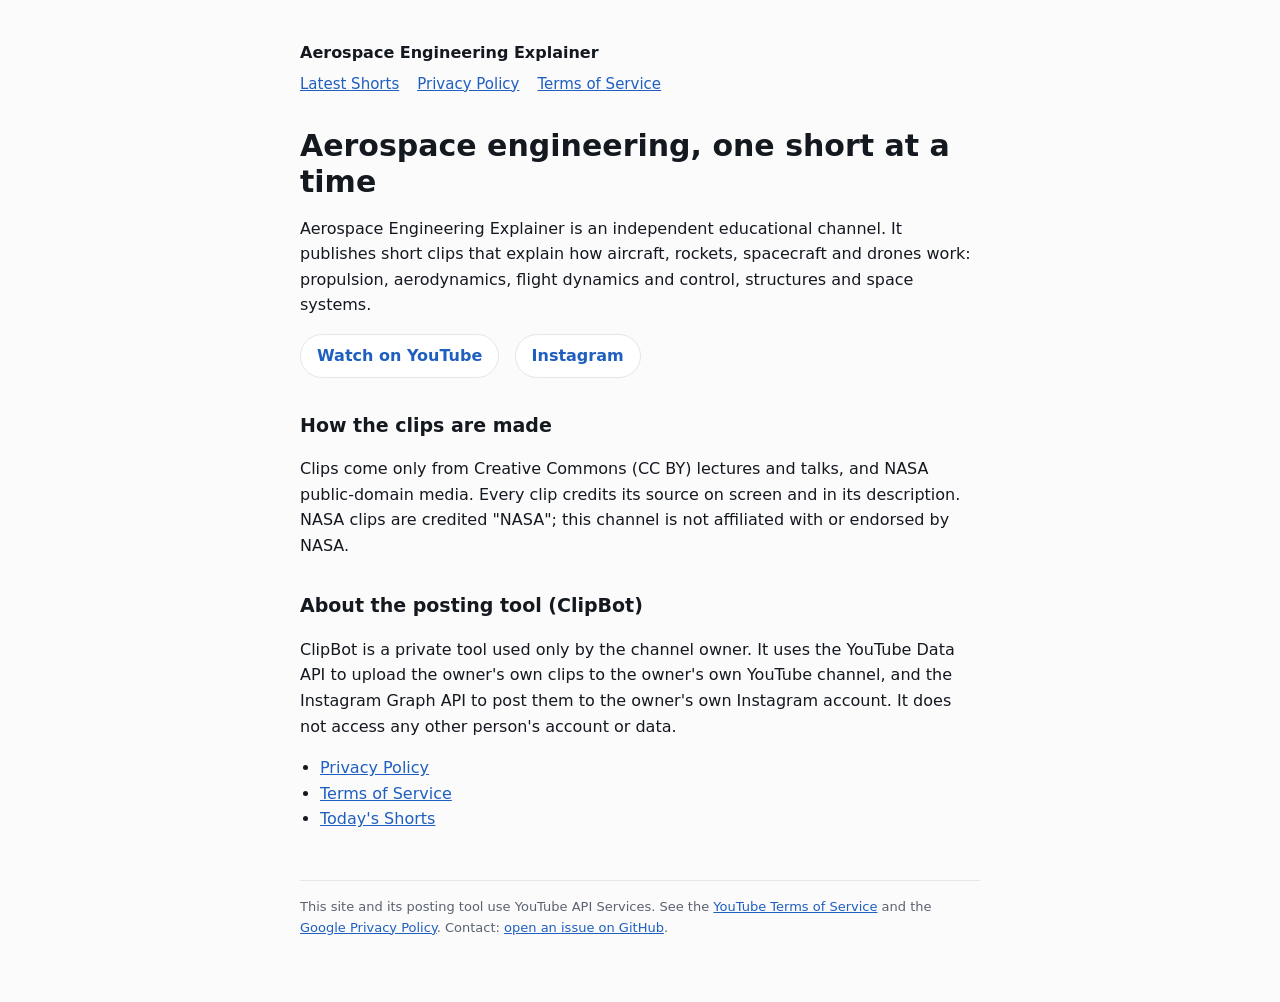
==== index.html @ 1a49ba31 "Add audit site (home, privacy, terms) and /latest/ Shorts page Co-Authored-By: Claude Opus 5.5 <nore" ====
<!DOCTYPE html>
<html lang="en"><head><meta charset="utf-8"><meta name="viewport" content="width=device-width,initial-scale=1"><title>Aerospace Engineering Explainer</title><meta name="description" content="Short, accurate explainers on aerospace engineering."><link rel="stylesheet" href="./assets/site.css"></head><body><main><header><a class="brand" href="./">Aerospace Engineering Explainer</a><nav><a href="./latest/">Latest Shorts</a><a href="./privacy/">Privacy Policy</a><a href="./terms/">Terms of Service</a></nav></header>
<h1>Aerospace engineering, one short at a time</h1>
<p>Aerospace Engineering Explainer is an independent educational channel. It publishes short clips that explain how aircraft, rockets, spacecraft and drones work: propulsion, aerodynamics, flight dynamics and control, structures and space systems.</p>
<p><a class="pill" href="https://www.youtube.com/channel/UC2qwTaNG3SNSwqggAJOHsig">Watch on YouTube</a> &nbsp; <a class="pill" href="https://www.instagram.com/aerospace.eng.explainer/">Instagram</a></p>
<h2>How the clips are made</h2>
<p>Clips come only from Creative Commons (CC BY) lectures and talks, and NASA public-domain media. Every clip credits its source on screen and in its description. NASA clips are credited "NASA"; this channel is not affiliated with or endorsed by NASA.</p>
<h2>About the posting tool (ClipBot)</h2>
<p>ClipBot is a private tool used only by the channel owner. It uses the YouTube Data API to upload the owner's own clips to the owner's own YouTube channel, and the Instagram Graph API to post them to the owner's own Instagram account. It does not access any other person's account or data.</p>
<ul><li><a href="privacy/">Privacy Policy</a></li><li><a href="terms/">Terms of Service</a></li><li><a href="latest/">Today's Shorts</a></li></ul>
<footer>This site and its posting tool use YouTube API Services. See the <a href="https://www.youtube.com/t/terms">YouTube Terms of Service</a> and the <a href="https://policies.google.com/privacy">Google Privacy Policy</a>. Contact: <a href="https://github.com/maheshreddy23/AerospaceEngineeringExplainer-public/issues">open an issue on GitHub</a>.</footer></main></body></html>
---- assets/site.css ----
:root{--ink:#14181f;--muted:#5a6270;--line:#e3e6ea;--accent:#1f5fbf;--bg:#fbfbfc}
*{box-sizing:border-box}
body{margin:0;font:16px/1.6 system-ui,-apple-system,"Segoe UI",Roboto,sans-serif;color:var(--ink);background:var(--bg)}
main{max-width:720px;margin:0 auto;padding:40px 20px 64px}
header a.brand{font-weight:700;color:var(--ink);text-decoration:none}
nav{display:flex;gap:18px;flex-wrap:wrap;margin:6px 0 32px;font-size:15px}
a{color:var(--accent)}
h1{font-size:30px;line-height:1.2;margin:0 0 12px}
h2{font-size:19px;margin:32px 0 8px}
p,li{color:var(--ink)} .muted{color:var(--muted);font-size:14px}
ul{padding-left:20px}
footer{margin-top:48px;padding-top:16px;border-top:1px solid var(--line);font-size:13px;color:var(--muted)}
.card{border:1px solid var(--line);border-radius:12px;padding:16px 18px;margin:12px 0;background:#fff}
.card .q{font-weight:600;margin:0 0 6px}
.pill{display:inline-block;background:#fff;border:1px solid var(--line);border-radius:999px;padding:8px 16px;text-decoration:none;font-weight:600}
@media (prefers-color-scheme:dark){:root{--ink:#e8eaed;--muted:#9aa1ab;--line:#2c3138;--accent:#7fb0ff;--bg:#111418}.card,.pill{background:#181c21}}
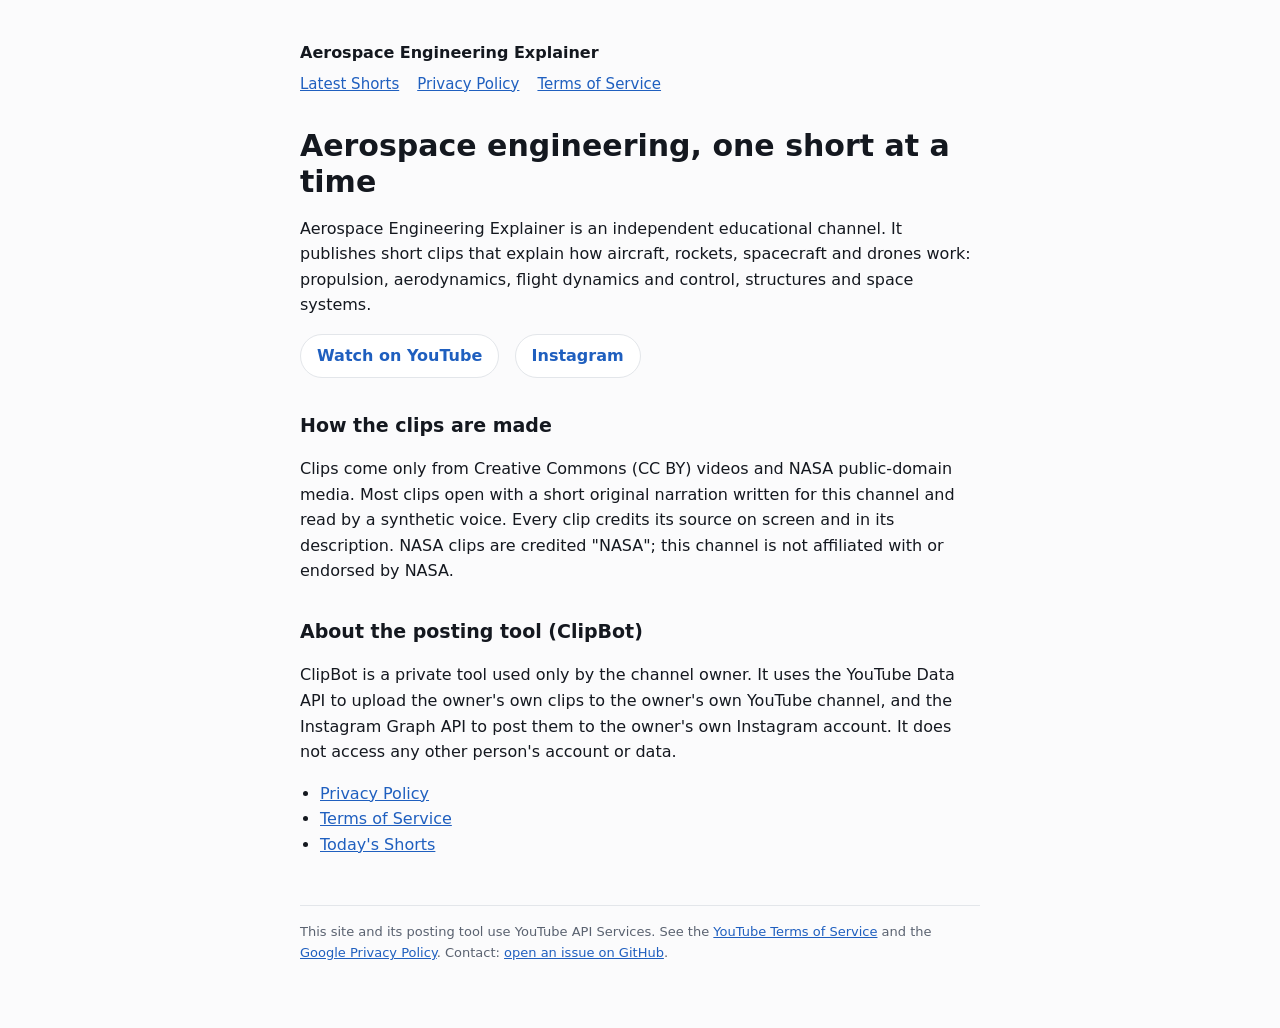
==== commit 2b908bcf: "site: describe narrated clips and where logs are kept (27 Nov) Co-Authored-By: Claude Opus 5.5 <nore" ====
--- a/index.html
+++ b/index.html
@@ -4,7 +4,7 @@
 <p>Aerospace Engineering Explainer is an independent educational channel. It publishes short clips that explain how aircraft, rockets, spacecraft and drones work: propulsion, aerodynamics, flight dynamics and control, structures and space systems.</p>
 <p><a class="pill" href="https://www.youtube.com/channel/UC2qwTaNG3SNSwqggAJOHsig">Watch on YouTube</a> &nbsp; <a class="pill" href="https://www.instagram.com/aerospace.eng.explainer/">Instagram</a></p>
 <h2>How the clips are made</h2>
-<p>Clips come only from Creative Commons (CC BY) lectures and talks, and NASA public-domain media. Every clip credits its source on screen and in its description. NASA clips are credited "NASA"; this channel is not affiliated with or endorsed by NASA.</p>
+<p>Clips come only from Creative Commons (CC BY) videos and NASA public-domain media. Most clips open with a short original narration written for this channel and read by a synthetic voice. Every clip credits its source on screen and in its description. NASA clips are credited "NASA"; this channel is not affiliated with or endorsed by NASA.</p>
 <h2>About the posting tool (ClipBot)</h2>
 <p>ClipBot is a private tool used only by the channel owner. It uses the YouTube Data API to upload the owner's own clips to the owner's own YouTube channel, and the Instagram Graph API to post them to the owner's own Instagram account. It does not access any other person's account or data.</p>
 <ul><li><a href="privacy/">Privacy Policy</a></li><li><a href="terms/">Terms of Service</a></li><li><a href="latest/">Today's Shorts</a></li></ul>
